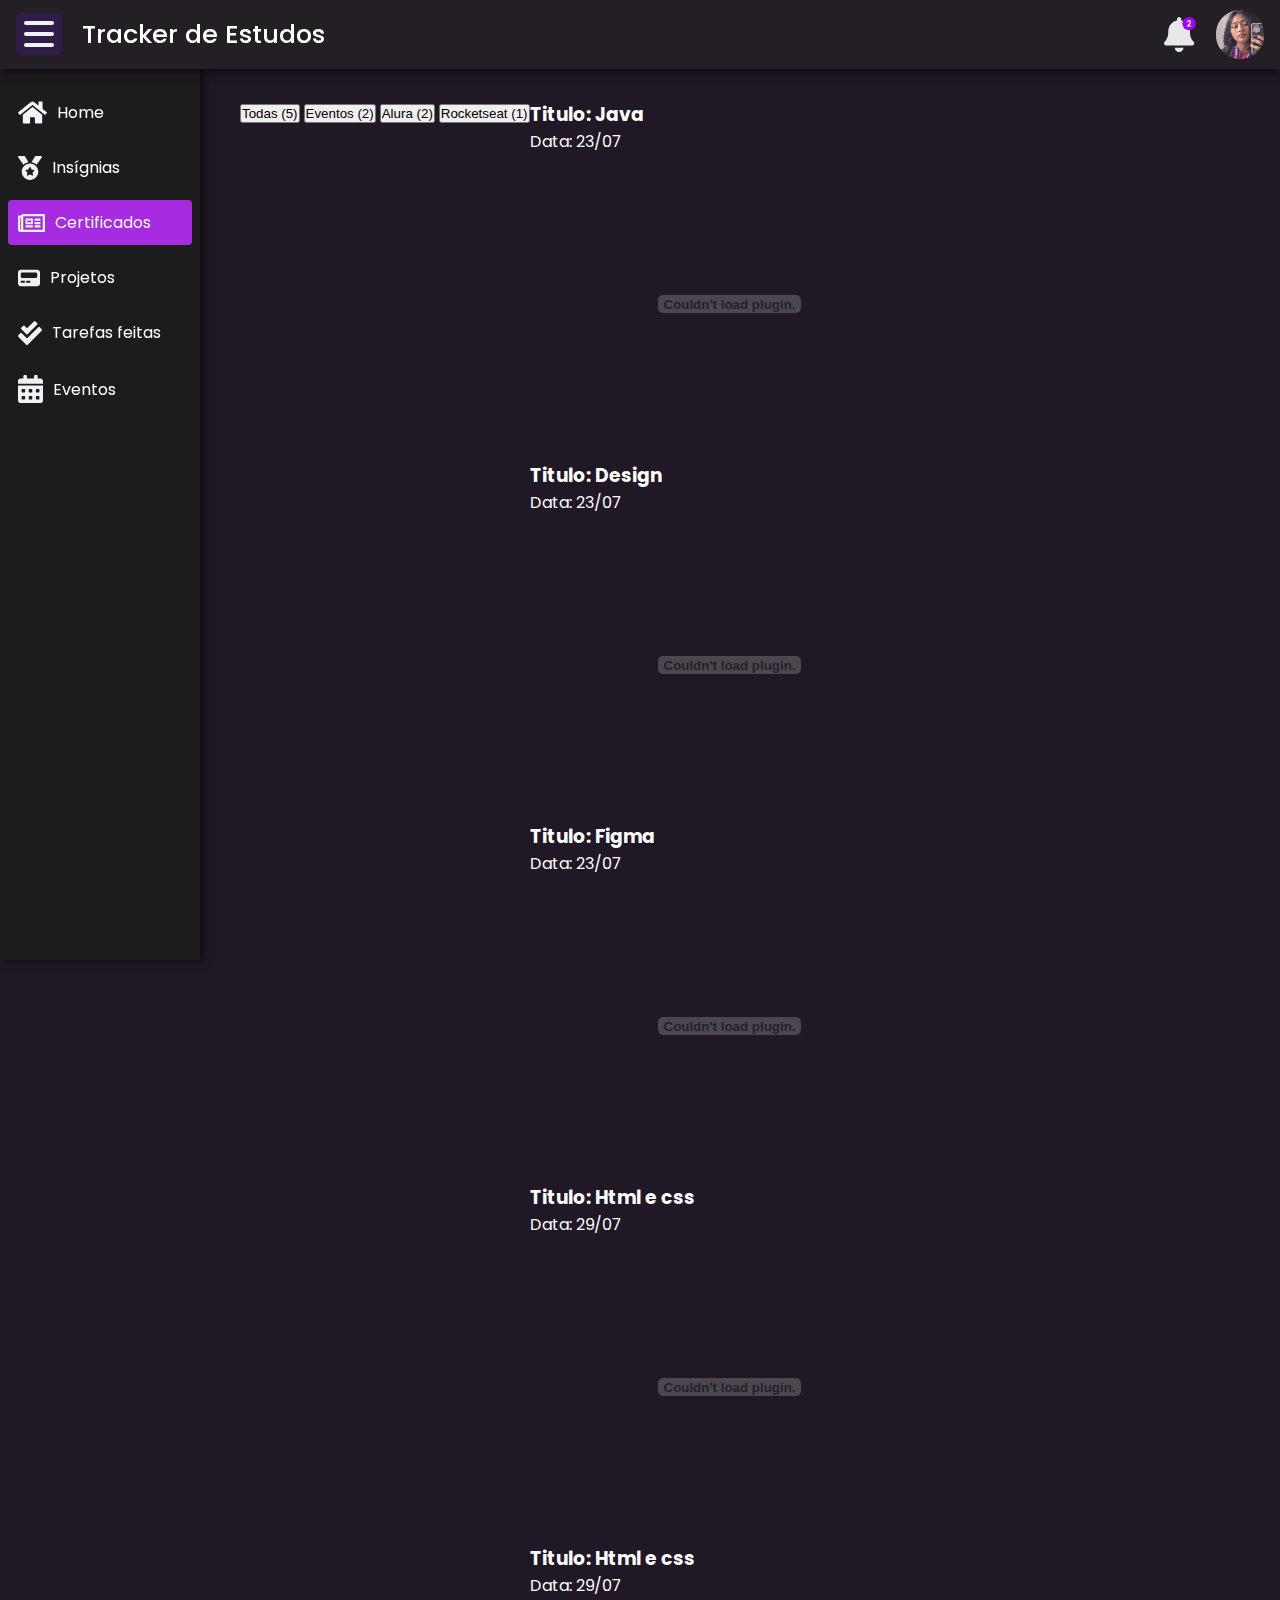
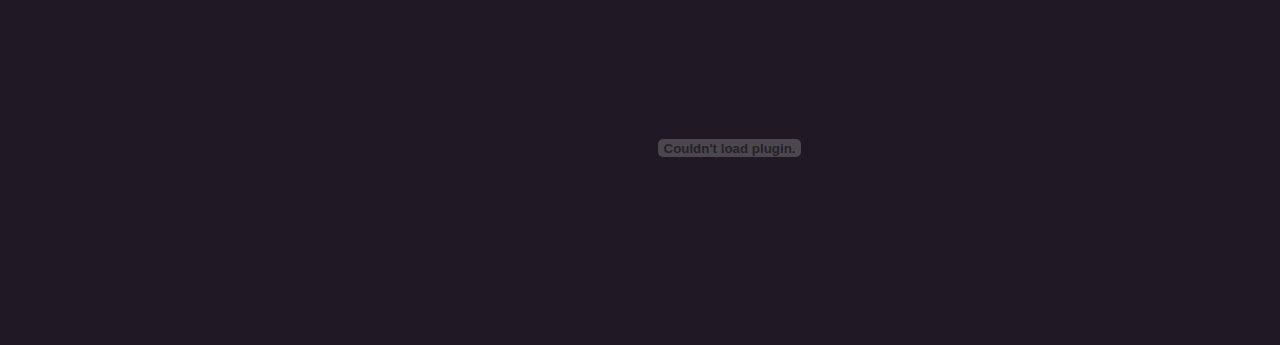
==== src/pages/certificates/certificados.html @ 23e5cd7c "Estatico home left feitos" ====
<!DOCTYPE html>
<html lang="pt-br">

<head>
    <meta charset="UTF-8">
    <meta name="viewport" content="width=device-width, initial-scale=1.0">
    <link rel="stylesheet" href="../../../global.css">
    <link rel="shortcut icon" href="../../assets/img/newspaper-regular 1.svg" type="image/x-icon">
    <title>Certificados</title>
</head>

<body>
    <header>
        <div class="left">
            <button id="toggleButton"><img src="../../assets/img/menu.svg" alt=""></button>
            <h1>Tracker de Estudos</h1>
        </div>
        <div class="right">
            <img class="notificacao" src="../../assets/img/bell-solid 1.svg" alt="sino icon">
            <img class="profile" src="../../assets/img/foto-minha.png" alt="profile foto">
        </div>

    </header>
    <main>
        <aside class="sidebar">
            <nav>
                <ul>
                    <li><a href="../../../index.html"><img src="../../assets/img/home-solid 1.svg"
                                alt=""><span>Home</span></a></li>
                    <li><a href="../insignias/insignias.html"><img src="../../assets/img/icon-insignias.svg" alt=""><span>Insígnias</span></a>
                    </li>
                    <li><a href="certificados.html"><img src="../../assets/img/newspaper-regular 1.svg"
                                alt=""><span>Certificados</span></a></li>
                    <li><a href="#"><img src="../../assets/img/pager-solid 1.svg" alt=""><span>Projetos</span></a></li>
                    <li><a href="#"><img src="../../assets/img/check-double-solid 1.svg" alt=""><span>Tarefas
                                feitas</span></a></li>
                    <li><a href="#"><img src="../../assets/img/calendar-alt-solid 1.svg" alt=""><span>Eventos</span></a>
                    </li>
                </ul>
            </nav>
        </aside>
        <div class="container" id="container_certificados">
            <div class="tabs">
              <button id="btn-all" class="tab filter-btn selected" onclick="filterCertificados('all')">Todas</button>
              <button id="btn-eventos" class="tab filter-btn" onclick="filterCertificados('eventos')">Eventos</button>
              <button id="btn-alura" class="tab filter-btn" onclick="filterCertificados('alura')">Alura</button>
              <button id="btn-rocketseat" class="tab filter-btn" onclick="filterCertificados('rocketseat')">Rocketseat</button>
            </div>
          
            <div class="container_itens" id="container_itens"></div>
          </div>
          



    </main>

    <script src="../../../main.js"></script>
    <script src="certificados.js"></script>
</body>

</html>
---- global.css ----
@import url('https://fonts.googleapis.com/css2?family=Poppins:ital,wght@0,100;0,200;0,300;0,400;0,500;0,600;0,700;0,800;0,900;1,100;1,200;1,300;1,400;1,500;1,600;1,700;1,800;1,900&family=Sora:wght@100..800&display=swap');

@import url('style.css');

* {
    margin: 0;
    padding: 0;
    box-sizing: border-box;
}

body {
    display: flex;
    flex-direction: column;
    width: 100%;
    height: 100%;
    color: rgb(255, 255, 255);
    font-family: "Poppins", serif;
    overflow-x: hidden;
    background-color: rgb(32, 24, 36);
}

main {
    display: flex;
    overflow-y: auto;
}


::-webkit-scrollbar {
    width: 12px;
    height: 12px;
}

::-webkit-scrollbar-track {
    background: #8910c97b;
    border-radius: 10px;
}

/* Personaliza o "thumb" (botão) da barra de rolagem */
::-webkit-scrollbar-thumb {
    background: #663d84a3;
    /* Cor do botão */
    border-radius: 10px;
    /* Arredondar os cantos do botão */
}
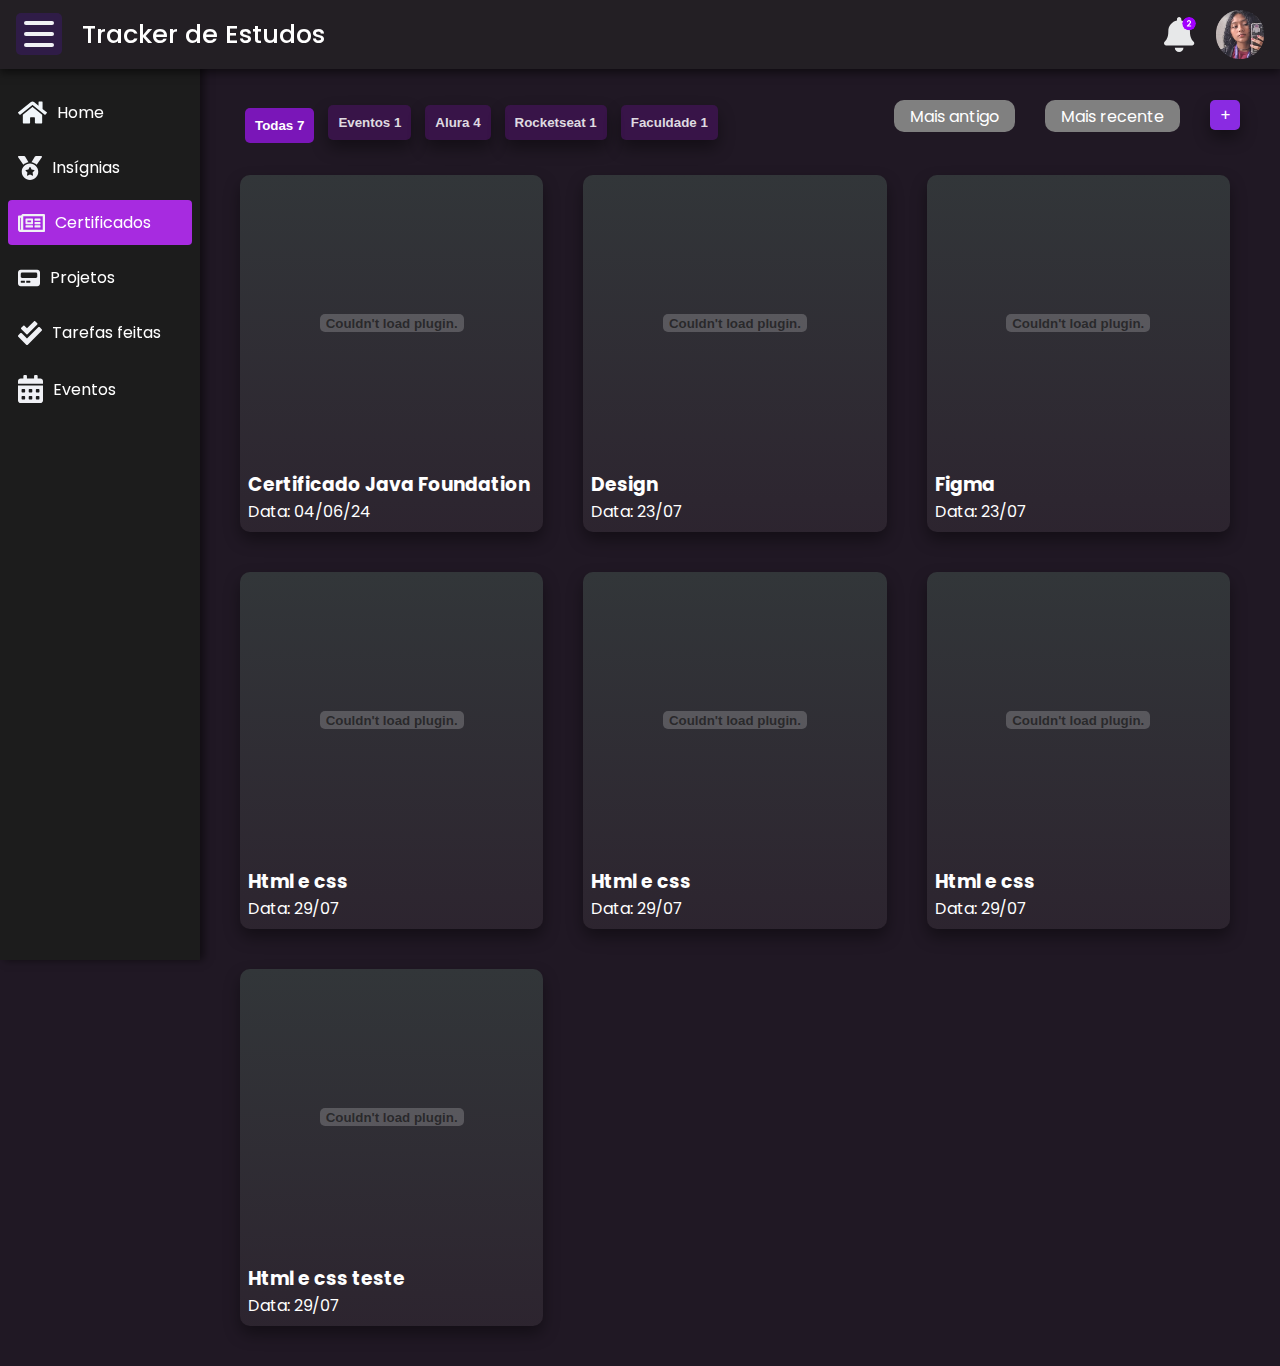
==== commit e84e8140: "vou mudar todo o estilo" ====
--- a/src/pages/certificates/certificados.html
+++ b/src/pages/certificates/certificados.html
@@ -5,6 +5,7 @@
     <meta charset="UTF-8">
     <meta name="viewport" content="width=device-width, initial-scale=1.0">
     <link rel="stylesheet" href="../../../global.css">
+    <link rel="stylesheet" href="certificados.css">
     <link rel="shortcut icon" href="../../assets/img/newspaper-regular 1.svg" type="image/x-icon">
     <title>Certificados</title>
 </head>
@@ -27,11 +28,13 @@
                 <ul>
                     <li><a href="../../../index.html"><img src="../../assets/img/home-solid 1.svg"
                                 alt=""><span>Home</span></a></li>
-                    <li><a href="../insignias/insignias.html"><img src="../../assets/img/icon-insignias.svg" alt=""><span>Insígnias</span></a>
+                    <li><a href="../insignias/insignias.html"><img src="../../assets/img/icon-insignias.svg"
+                                alt=""><span>Insígnias</span></a>
                     </li>
                     <li><a href="certificados.html"><img src="../../assets/img/newspaper-regular 1.svg"
                                 alt=""><span>Certificados</span></a></li>
-                    <li><a href="#"><img src="../../assets/img/pager-solid 1.svg" alt=""><span>Projetos</span></a></li>
+                    <li><a href="../projects/projetos.html"><img src="../../assets/img/pager-solid 1.svg"
+                                alt=""><span>Projetos</span></a></li>
                     <li><a href="#"><img src="../../assets/img/check-double-solid 1.svg" alt=""><span>Tarefas
                                 feitas</span></a></li>
                     <li><a href="#"><img src="../../assets/img/calendar-alt-solid 1.svg" alt=""><span>Eventos</span></a>
@@ -40,19 +43,35 @@
             </nav>
         </aside>
         <div class="container" id="container_certificados">
-            <div class="tabs">
-              <button id="btn-all" class="tab filter-btn selected" onclick="filterCertificados('all')">Todas</button>
-              <button id="btn-eventos" class="tab filter-btn" onclick="filterCertificados('eventos')">Eventos</button>
-              <button id="btn-alura" class="tab filter-btn" onclick="filterCertificados('alura')">Alura</button>
-              <button id="btn-rocketseat" class="tab filter-btn" onclick="filterCertificados('rocketseat')">Rocketseat</button>
-            </div>
-          
-            <div class="container_itens" id="container_itens"></div>
-          </div>
-          
+
+            <div class="nav_container_certificados">
+                <div class="tabs">
+                    <button id="btn-all" class="tab filter-btn selected"
+                        onclick="filterCertificados(certificadosPagina, 'all')">Todas</button>
+                    <button id="btn-eventos" class="tab filter-btn"
+                        onclick="filterCertificados(certificadosPagina, 'eventos')">Eventos</button>
+                    <button id="btn-alura" class="tab filter-btn"
+                        onclick="filterCertificados(certificadosPagina, 'alura')">Alura</button>
+                    <button id="btn-rocketseat" class="tab filter-btn"
+                        onclick="filterCertificados(certificadosPagina, 'rocketseat')">Rocketseat</button>
+                    <button id="btn-faculdade" class="tab filter-btn"
+                        onclick="filterCertificados(certificadosPagina, 'faculdade')">Faculdade</button>
+
+                </div>
+                <div class="edicao_filtros">
+                    <a class="filtro_ordem_certificados" href="javascript:void(0)"
+                        onclick="ordenarCertificados('asc')">Mais antigo</a>
+                    <a class="filtro_ordem_certificados" href="javascript:void(0)"
+                        onclick="ordenarCertificados('desc')">Mais recente</a>
 
 
 
+                    <a class="adicionar_certificado" href="javascript:void(0)" onclick="openModal()">+</a>
+                </div>
+            </div>
+
+            <div class="container_itens" id="container_itens"></div>
+        </div>
     </main>
 
     <script src="../../../main.js"></script>
--- a/global.css
+++ b/global.css
@@ -17,10 +17,13 @@
     font-family: "Poppins", serif;
     overflow-x: hidden;
     background-color: rgb(32, 24, 36);
+
+    a {
+        text-decoration: none;
+    }
 }
 
 main {
-    display: flex;
     overflow-y: auto;
 }
 
--- a/src/pages/certificates/certificados.css
+++ b/src/pages/certificates/certificados.css
@@ -0,0 +1,102 @@
+.container {
+    flex-direction: column;
+    gap: 30px;
+
+    .nav_container_certificados {
+        display: flex;
+        justify-content: space-between;
+
+        .tabs {
+
+
+            .tab {
+                background-color: #6e0e9a4e;
+                color: rgba(255, 255, 255, 0.848);
+                padding: 10px;
+                margin: 5px;
+                cursor: pointer;
+                border-radius: 5px;
+                font-weight: 600;
+                border: none;
+                transition: .3s;
+                box-shadow: 0 8px 16px rgba(0, 0, 0, 0.393);
+
+                &:hover {
+                    background-color: rgb(109, 28, 150);
+                    box-shadow: none;
+                    transform: translateY(3px);
+                }
+            }
+
+            .selected {
+                background-color: #7a16b8;
+                color: white;
+                transform: translateY(3px);
+                box-shadow: none;
+            }
+
+
+        }
+
+
+        .edicao_filtros {
+            display: flex;
+            gap: 30px;
+
+            .filtro_ordem_certificados {
+                background-color: gray;
+                height: 30px;
+                display: flex;
+                padding: 1em;
+                border-radius: 10px;
+                color: white;
+                align-items: center;
+                text-align: center;
+            }
+    
+            .adicionar_certificado {
+                display: flex;
+                color: white;
+                background-color: blueviolet;
+                width: 30px;
+                height: 30px;
+                align-items: center;
+                border-radius: 5px;
+                justify-content: center;
+                text-decoration: none;
+                transition: .5s;
+                box-shadow: 0 8px 16px rgba(0, 0, 0, 0.393);
+    
+                &:hover {
+                    background-color: rgba(137, 43, 226, 0.535);
+                    box-shadow: none;
+                    transform: translateY(3px);
+                }
+            }
+        }
+    }
+
+    .container_itens {
+        display: flex;
+        flex-wrap: wrap;
+        justify-content: left;
+        gap: 2.5em;
+        width: 100%;
+
+        .item {
+            background: linear-gradient(to bottom, #323639, #aba19f17);
+            padding: .5em;
+            border-radius: 10px;
+            flex: 1 1 calc(33.33% - 30px);
+            max-width: calc(33.33% - 30px);
+            box-shadow: 0 8px 16px rgba(0, 0, 0, 0.393);
+
+
+            .pdf {
+                width: 100%;
+                height: 280px;
+            }
+        }
+
+    }
+}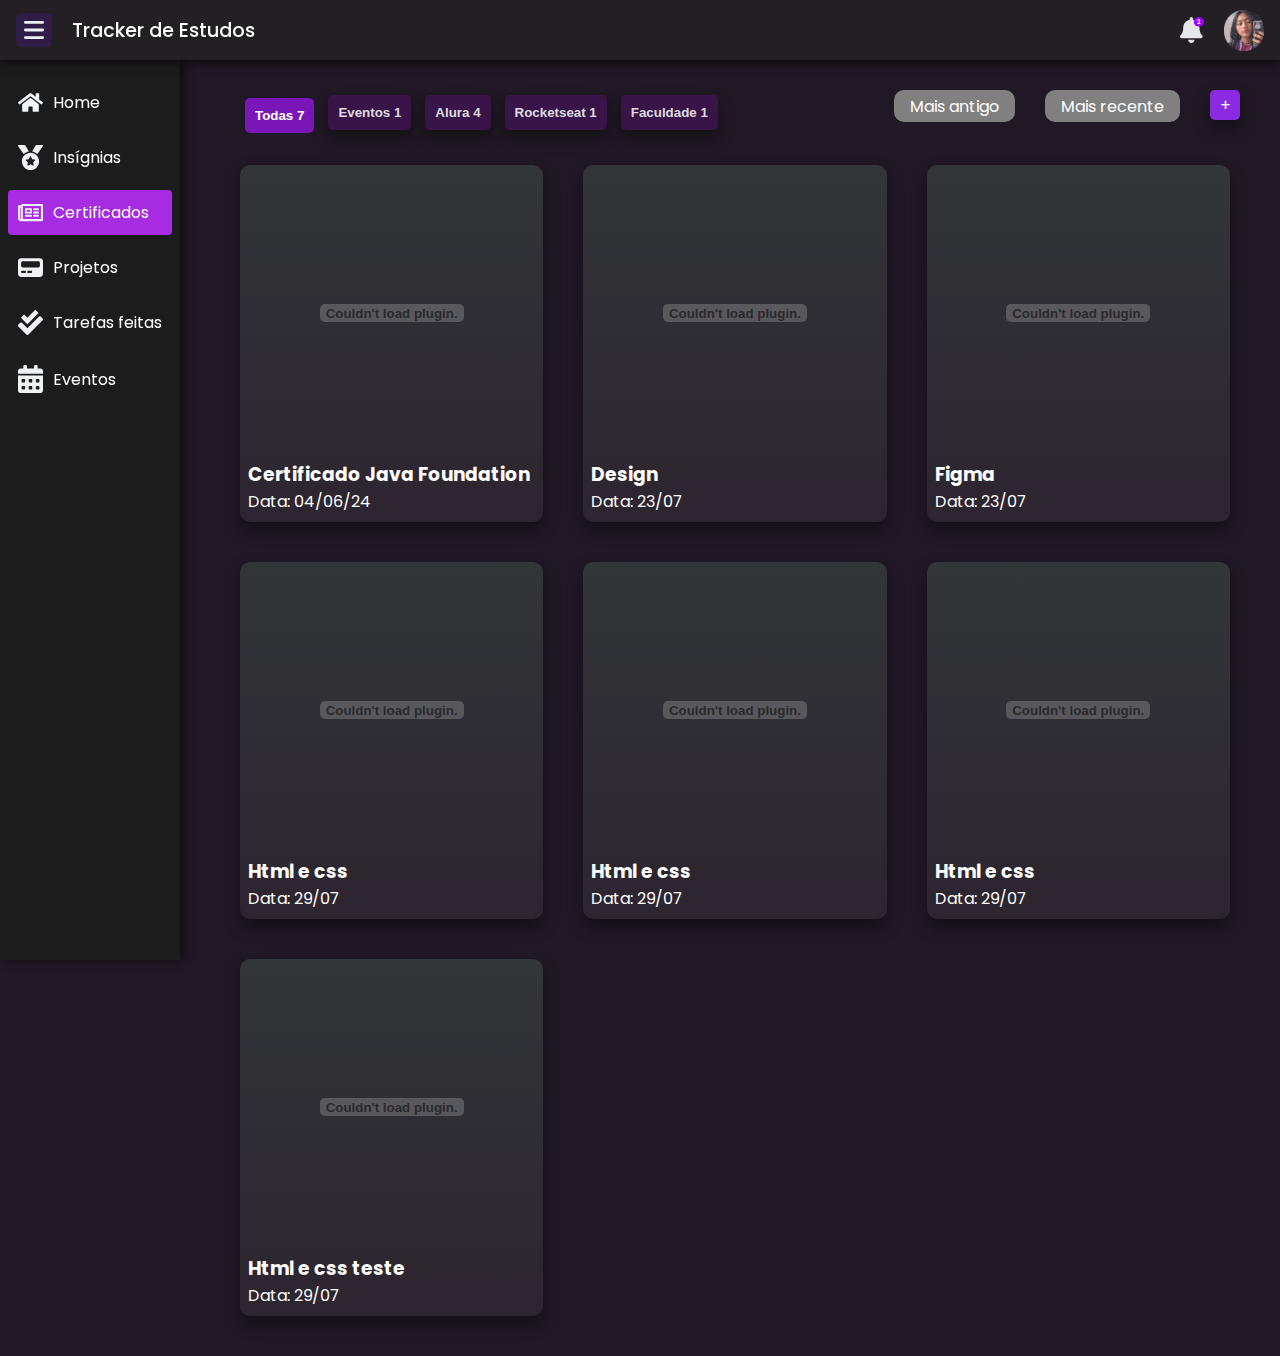
==== commit 81c9560d: "Página de login feita" ====
--- a/src/pages/certificates/certificados.html
+++ b/src/pages/certificates/certificados.html
@@ -26,7 +26,7 @@
         <aside class="sidebar">
             <nav>
                 <ul>
-                    <li><a href="../../../index.html"><img src="../../assets/img/home-solid 1.svg"
+                    <li><a href="../../pages/home/home.html"><img src="../../assets/img/home-solid 1.svg"
                                 alt=""><span>Home</span></a></li>
                     <li><a href="../insignias/insignias.html"><img src="../../assets/img/icon-insignias.svg"
                                 alt=""><span>Insígnias</span></a>
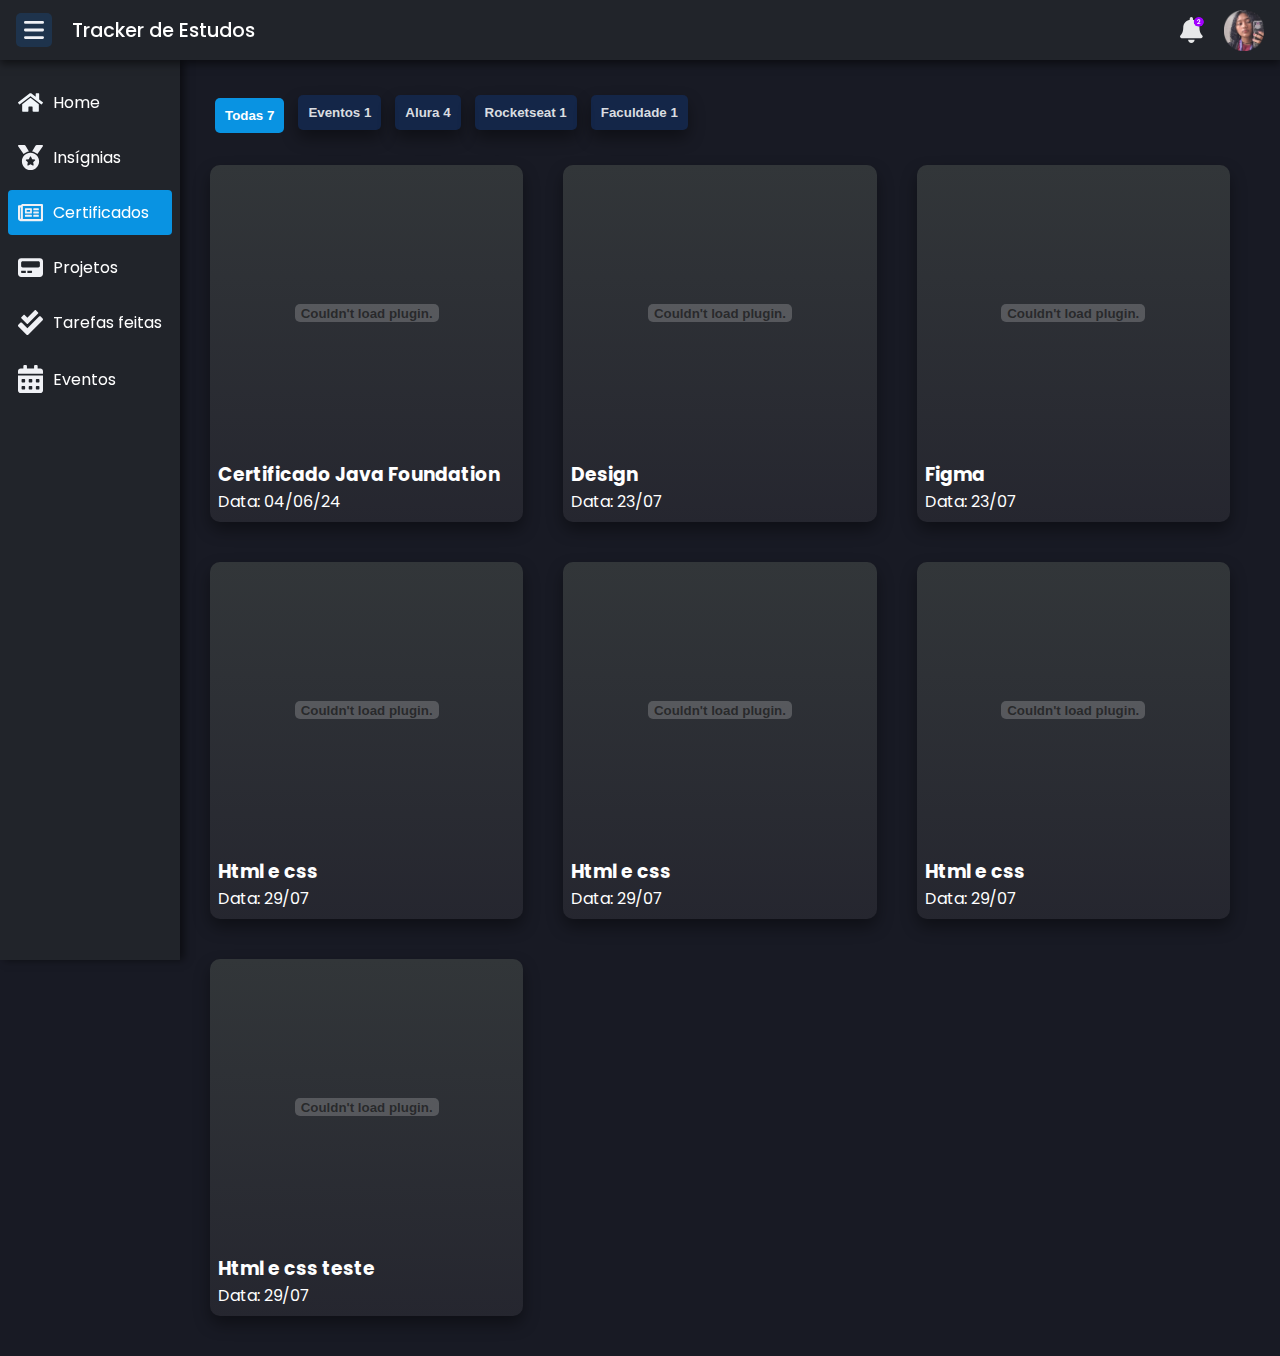
==== commit 7bc577a2: "removi butons de certificados" ====
--- a/src/pages/certificates/certificados.html
+++ b/src/pages/certificates/certificados.html
@@ -58,16 +58,7 @@
                         onclick="filterCertificados(certificadosPagina, 'faculdade')">Faculdade</button>
 
                 </div>
-                <div class="edicao_filtros">
-                    <a class="filtro_ordem_certificados" href="javascript:void(0)"
-                        onclick="ordenarCertificados('asc')">Mais antigo</a>
-                    <a class="filtro_ordem_certificados" href="javascript:void(0)"
-                        onclick="ordenarCertificados('desc')">Mais recente</a>
-
-
-
-                    <a class="adicionar_certificado" href="javascript:void(0)" onclick="openModal()">+</a>
-                </div>
+                
             </div>
 
             <div class="container_itens" id="container_itens"></div>
--- a/global.css
+++ b/global.css
@@ -1,6 +1,10 @@
 @import url('https://fonts.googleapis.com/css2?family=Poppins:ital,wght@0,100;0,200;0,300;0,400;0,500;0,600;0,700;0,800;0,900;1,100;1,200;1,300;1,400;1,500;1,600;1,700;1,800;1,900&family=Sora:wght@100..800&display=swap');
 
 @import url('style.css');
+
+:root {
+    --cor-destaque: rgb(9, 147, 226);
+}
 
 * {
     margin: 0;
@@ -16,7 +20,7 @@
     color: rgb(255, 255, 255);
     font-family: "Poppins", serif;
     overflow-x: hidden;
-    background-color: rgb(32, 24, 36);
+    background-color: rgb(24, 26, 36);
 
     a {
         text-decoration: none;
@@ -29,19 +33,16 @@
 
 
 ::-webkit-scrollbar {
-    width: 12px;
-    height: 12px;
+    width: 8px;
+    height: 8px;
 }
 
 ::-webkit-scrollbar-track {
-    background: #8910c97b;
+    background: rgb(17, 27, 44);
     border-radius: 10px;
 }
 
-/* Personaliza o "thumb" (botão) da barra de rolagem */
 ::-webkit-scrollbar-thumb {
-    background: #663d84a3;
-    /* Cor do botão */
+    background: var(--cor-destaque);
     border-radius: 10px;
-    /* Arredondar os cantos do botão */
 }--- a/src/pages/certificates/certificados.css
+++ b/src/pages/certificates/certificados.css
@@ -10,7 +10,7 @@
 
 
             .tab {
-                background-color: #6e0e9a4e;
+                background-color: #0e419a4e;
                 color: rgba(255, 255, 255, 0.848);
                 padding: 10px;
                 margin: 5px;
@@ -22,14 +22,14 @@
                 box-shadow: 0 8px 16px rgba(0, 0, 0, 0.393);
 
                 &:hover {
-                    background-color: rgb(109, 28, 150);
+                    background-color: rgb(28, 61, 150);
                     box-shadow: none;
                     transform: translateY(3px);
                 }
             }
 
             .selected {
-                background-color: #7a16b8;
+                background-color: var(--cor-destaque);
                 color: white;
                 transform: translateY(3px);
                 box-shadow: none;
